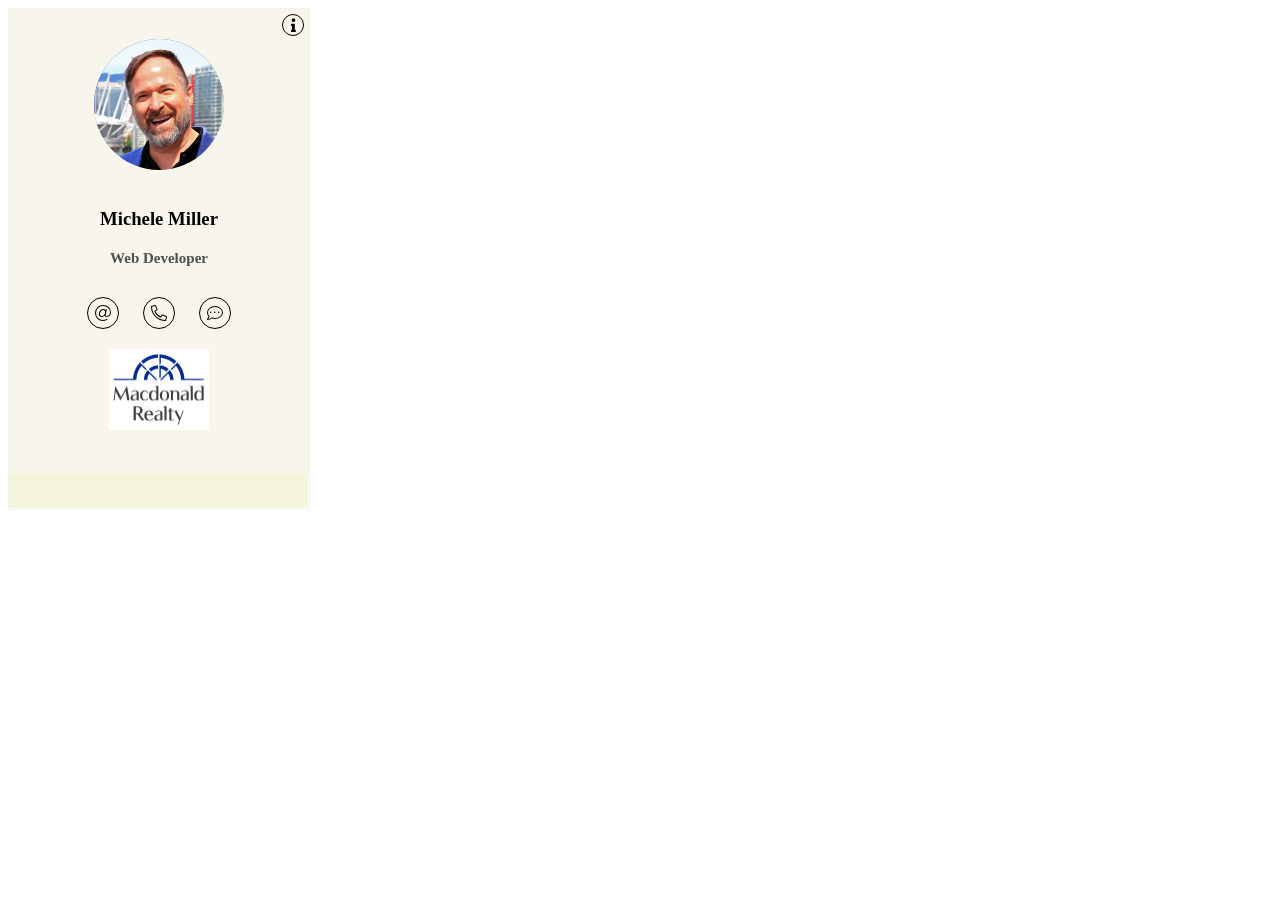
==== vertical/index.html @ 0ab2b342 "Flip card with 3 state" ====
<!DOCTYPE html>
<html>

<head>
    <meta http-equiv="Content-Type" content="text/html; charset=UTF-8">
    <meta http-equiv="X-UA-Compatible" content="IE=edge">
    <meta name="viewport" content="width=device-width,initial-scale=1.0,user-scalable=0,minimal-ui">
    <title>SB Cards - Vertical</title>
    <link href="https://fonts.googleapis.com/css2?family=Montserrat:ital,wght@0,300;0,400;0,500;0,600;1,400;1,500;1,600"
        rel="stylesheet">
    <link href="https://cdn.jsdelivr.net/npm/bootstrap@5.0.2/dist/css/bootstrap.min.css" rel="stylesheet"
        integrity="sha384-EVSTQN3/azprG1Anm3QDgpJLIm9Nao0Yz1ztcQTwFspd3yD65VohhpuuCOmLASjC" crossorigin="anonymous">
    <link rel="stylesheet" href="../fonts/font-awesome/css/all.min.css">
    <link rel="stylesheet" href="../css/sbcv.css" />
</head>


<body>
    <!-- <div style="height:100vh; width:100vw; padding-top: 40%; padding-left: 40%;">-->
    <div>
        <div style="width:300px; height: 500px; background-color: beige;">
            <!-- BEGIN: Build Card Here -->

            <div class="flip-card">
                <div class="flip-card-inner" id="flipCard">
                    <div class="flip-card-front">
                        <div class="cards">
                            <div class="info-view">
                                <span id="open-view" class=""><i class="fas fa-info"></i></span>
                            </div>
                            <div class="our-team">
                                <div class="picture">
                                    <img class="img-fluid" src="../images/profile-1.png">
                                </div>
                                <div class="team-content">
                                    <h3 class="name">Michele Miller</h3>
                                    <h4 class="title">Web Developer</h4>
                                </div>
                                <div class="const-icons">
                                    <span><i class="fal fa-at"></i></span>
                                    <span><i class="fal fa-phone-alt"></i></span>
                                    <span><i class="fal fa-comment-dots"></i></span>
                                </div>
                                <div class="logo">
                                    <img src="../images/logo-1.png" alt="">
                                </div>
                            </div>

                            <div class="social">
                                <span class="links">
                                    <a href=""><i class="fal fa-comment-dots"></i></a>
                                </span>
                                <span class="links">
                                    <a href=""><i class="fal fa-comment-dots"></i></a>
                                </span>
                                <span class="links">
                                    <a href=""><i class="fal fa-comment-dots"></i></a>
                                </span>
                                <span class="links">
                                    <a href=""><i class="fal fa-comment-dots"></i></a>
                                </span>
                                <span class="links">
                                    <a href=""><i class="fal fa-comment-dots"></i></a>
                                </span>
                                <span class="links">
                                    <a href=""><i class="fal fa-comment-dots"></i></a>
                                </span>
                            </div>
                        </div>
                    </div>
                    <div class="flip-card-back">
                        <div class="cards">
                            <div class="info-view">
                                <span id="close-view"><i class="fal fa-times"></i></span>
                            </div>
                            <div class="our-team">
                                <div class="picture">
                                    <img class="img-fluid" src="../images/profile-1.png">
                                </div>
                                <div class="team-content">
                                    <h3 class="name">Michele Miller</h3>
                                    <h4 class="title">Web Developer</h4>
                                </div>
                                <div class="desc">
                                    <p>Lorem ipsum, dolor sit amet consectetur adipisicing elit. Corporis, eaque cum in sed modi, distinctio iusto vel tempora repudiandae eligendi libero totam dolorum incidunt animi amet pariatur optio ipsam architecto.
                                    Ab voluptate veniam explicabo rem ducimus, porro tenetur molestiae vel aperiam delectus error nihil excepturi vero modi? A veniam, mollitia, vel, ducimus veritatis impedit non provident obcaecati ratione aliquam fugit.</p>
                                </div>
                            </div>
                            
                        </div>
                    </div>
                </div>
            </div>

            <!-- END: End Card Here-->
        </div>
    </div>

    <script src="https://cdn.jsdelivr.net/npm/bootstrap@5.0.2/dist/js/bootstrap.bundle.min.js"
        integrity="sha384-MrcW6ZMFYlzcLA8Nl+NtUVF0sA7MsXsP1UyJoMp4YLEuNSfAP+JcXn/tWtIaxVXM"
        crossorigin="anonymous"></script>
    <script src="../js/main.js"></script>
</body>
---- css/sbcv.css ----
.our-team {
    padding-top: 30px;
    padding-bottom: 40px;
    background-color: #f7f5ec;
    text-align: center;
    overflow: hidden;
    position: relative;
  }
  
  .our-team .picture {
    display: inline-block;
    height: 130px;
    width: 130px;
    margin-bottom: 20px;
    z-index: 1;
    position: relative;
  }
  
  .our-team .picture::before {
    content: "";
    width: 100%;
    height: 0;
    border-radius: 50%;
    background-color: #1369ce;
    position: absolute;
    bottom: 135%;
    right: 0;
    left: 0;
    opacity: 0.9;
    transform: scale(3);
    transition: all 0.3s linear 0s;
  }
  
  .cards:hover .picture::before {
    height: 100%;
  }
  
  .our-team .picture::after {
    content: "";
    width: 100%;
    height: 100%;
    border-radius: 50%;
    background-color: #1369ce;
    position: absolute;
    top: 0;
    left: 0;
    z-index: -1;
  }
  
  .our-team .picture img {
    width: 100%;
    height: auto;
    border-radius: 50%;
    transform: scale(1);
    transition: all 0.9s ease 0s;
  }
  
  .cards:hover .picture img {
    box-shadow: 0 0 0 14px #f7f5ec;
    transform: scale(0.7);
  }
  
  .our-team .title {
    display: block;
    font-size: 15px;
    color: #4e5052;
    text-transform: capitalize;
  }
  


.cards{
    position: relative;
    overflow: hidden;
}
  .const-icons span{
    margin: 10px;
  }
  .const-icons span, .info-view span, .social span a{
    border: 1px solid #000000;
    border-radius: 50px;
    height: 30px;
    width: 30px;
    display: inline-flex;
    justify-content: center;
    align-items: center;
  }
  .info-view {
    position: absolute;
    top: 0;
    right: 0;
    z-index: 5;
    margin-top: 5px;
    margin-right: 5px;
    font-size: 13px;
  }
  .info-view span{
    cursor: pointer;
    height: 20px;
    width: 20px;
  }
  .info-view .close{
      display: none!important;
  }
  .cards .logo{
    text-align: center;
    margin-top: 10px;
  }
  .cards .logo img{
      max-width: 100px;
  }
  .cards .social {
    width: 100%;
    padding: 10px;
    margin: 0;
    background-color: #1369ce;
    position: absolute;
    bottom: -100%;
    left: 0;
    transition: all 0.5s ease 0s;
    display: flex;
    flex-wrap: wrap;
    justify-content: center;
  }

  .cards:hover .social {
    bottom: 0;
  }
  
  .cards .social .links {
    display: inline-block;
  }
  
  .cards .social .links a {
    font-size: 17px;
    margin: 10px;
    color: white;
    transition: all 0.3s ease 0s;
    text-decoration: none;
    border-color: #ffffff;
  }
  
  .cards .social .links a:hover {
    color: #1369ce;
    background-color: #f7f5ec;
  }


  .flip-card {
    background-color: transparent;
    width: 100%;
    height: 100%;
    border: 1px solid #f1f1f1;
    perspective: 1000px;
  }
  
  .flip-card-inner {
    position: relative;
    width: 100%;
    height: 100%;
    text-align: center;
    transition: transform 0.8s;
    transform-style: preserve-3d;
  }
  
  
  .flip-card-front, .flip-card-back {
    position: absolute;
    width: 100%;
    height: 100%;
    -webkit-backface-visibility: hidden;
    backface-visibility: hidden;
  }
  
  .flip-card-back {
    transform: rotateY(180deg);
  }
  .flip-card-back .our-team .picture::before{
      background-color: transparent;
  }
  .desc{
      margin: 20px 10px 0;
      max-height: 200px;
      overflow-y: scroll;
  }
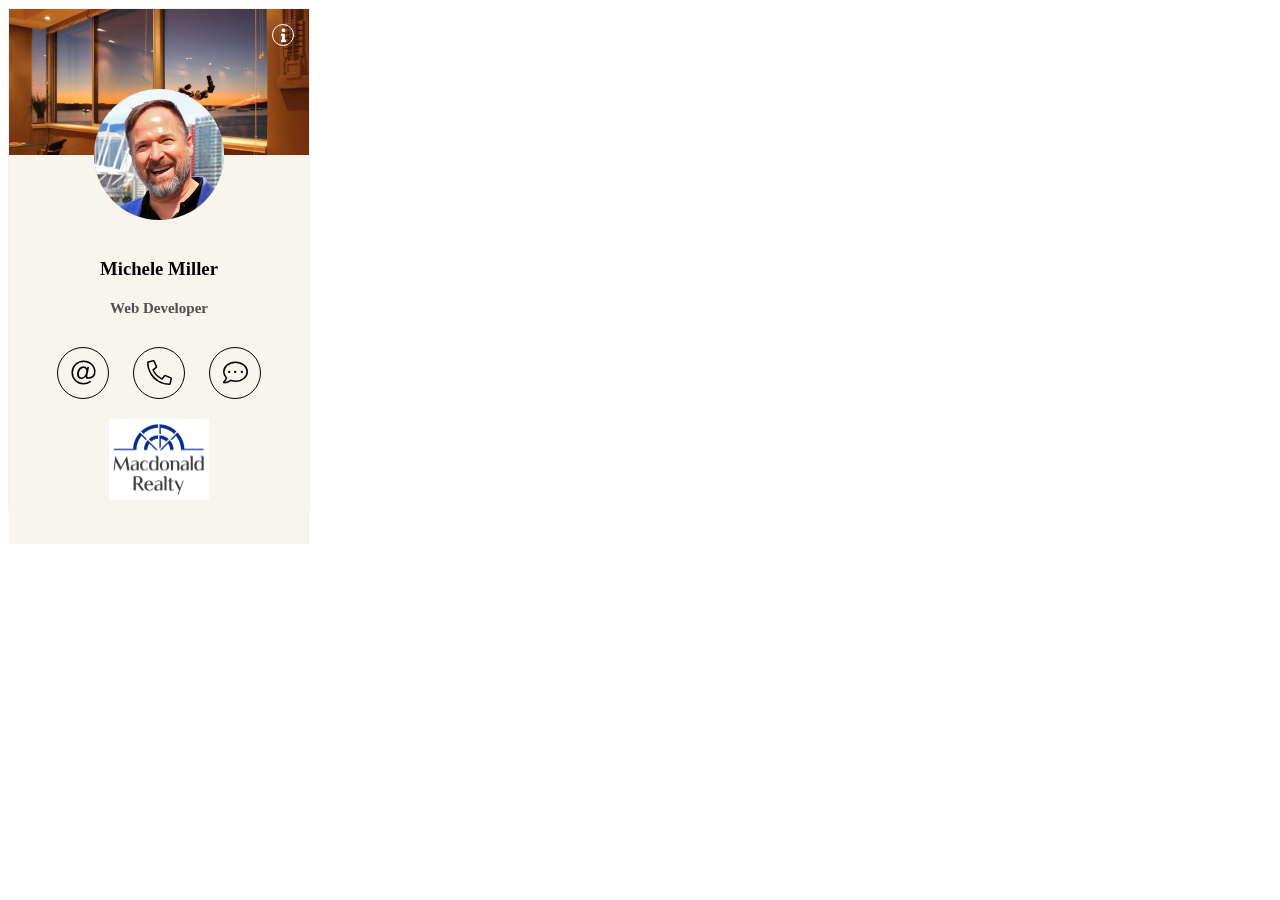
==== commit 977f44bd: "Updated" ====
--- a/vertical/index.html
+++ b/vertical/index.html
@@ -22,12 +22,13 @@
             <!-- BEGIN: Build Card Here -->
 
             <div class="flip-card">
+                
+                <input type="radio" name="toggleBtn" id="open-view">
+                <label for="open-view" id="open-viewL" class=""><i class="fas fa-info"></i></label>
                 <div class="flip-card-inner" id="flipCard">
                     <div class="flip-card-front">
                         <div class="cards">
-                            <div class="info-view">
-                                <span id="open-view" class=""><i class="fas fa-info"></i></span>
-                            </div>
+                            
                             <div class="our-team">
                                 <div class="picture">
                                     <img class="img-fluid" src="../images/profile-1.png">
@@ -71,7 +72,10 @@
                     <div class="flip-card-back">
                         <div class="cards">
                             <div class="info-view">
-                                <span id="close-view"><i class="fal fa-times"></i></span>
+                                <div class="info-view">
+                                    <input type="radio" name="toggleBtn" id="close-view">
+                                    <label for="close-view" id="close-viewL" class=""><i class="fal fa-times"></i></label>
+                                </div>
                             </div>
                             <div class="our-team">
                                 <div class="picture">
--- a/css/sbcv.css
+++ b/css/sbcv.css
@@ -1,10 +1,11 @@
 .our-team {
-    padding-top: 30px;
+    padding-top: 80px;
     padding-bottom: 40px;
     background-color: #f7f5ec;
     text-align: center;
     overflow: hidden;
     position: relative;
+    height: 100%;
   }
   
   .our-team .picture {
@@ -18,22 +19,19 @@
   
   .our-team .picture::before {
     content: "";
-    width: 100%;
-    height: 0;
-    border-radius: 50%;
-    background-color: #1369ce;
-    position: absolute;
-    bottom: 135%;
-    right: 0;
-    left: 0;
-    opacity: 0.9;
-    transform: scale(3);
+    width: 300px;
+    height: 150px;
+    background-image: url('../images/header.jpg');
+    background-size: cover;
+    position: absolute;
+    top: -65%;
+    left: -85px;
+    opacity: 1;
+    transform: scale(1);
     transition: all 0.3s linear 0s;
-  }
-  
-  .cards:hover .picture::before {
-    height: 100%;
-  }
+    
+  }
+  
   
   .our-team .picture::after {
     content: "";
@@ -76,28 +74,38 @@
   .const-icons span{
     margin: 10px;
   }
-  .const-icons span, .info-view span, .social span a{
+  .const-icons span, .info-view span, .social span a,#open-viewL{
     border: 1px solid #000000;
     border-radius: 50px;
-    height: 30px;
-    width: 30px;
+    height: 50px;
+    width: 50px;
     display: inline-flex;
     justify-content: center;
     align-items: center;
-  }
-  .info-view {
+    font-size: 25px;
+  }
+  .flip-card{
+      position: relative;
+  }
+  .info-view,#open-viewL,#close-viewL {
     position: absolute;
     top: 0;
     right: 0;
     z-index: 5;
     margin-top: 5px;
     margin-right: 5px;
-    font-size: 13px;
-  }
-  .info-view span{
+  }
+  .info-view span,#open-viewL,#close-viewL{
     cursor: pointer;
     height: 20px;
     width: 20px;
+    font-size: 13px;
+    color:#ffffff;
+    border:1px solid #ffffff ;
+    border-radius: 50px;
+  }
+  #open-viewL{
+      margin: 15px;
   }
   .info-view .close{
       display: none!important;
@@ -132,7 +140,7 @@
   }
   
   .cards .social .links a {
-    font-size: 17px;
+    font-size: 25px;
     margin: 10px;
     color: white;
     transition: all 0.3s ease 0s;
@@ -149,7 +157,7 @@
   .flip-card {
     background-color: transparent;
     width: 100%;
-    height: 100%;
+    height: 500px;
     border: 1px solid #f1f1f1;
     perspective: 1000px;
   }
@@ -182,4 +190,14 @@
       margin: 20px 10px 0;
       max-height: 200px;
       overflow-y: scroll;
-  }+  }
+  #open-view:checked ~ #flipCard{
+      transform: rotateY(180deg);
+  }
+  #open-view:checked+label{
+      display: none;
+  }
+  
+input[type=radio]{
+    display: none;
+}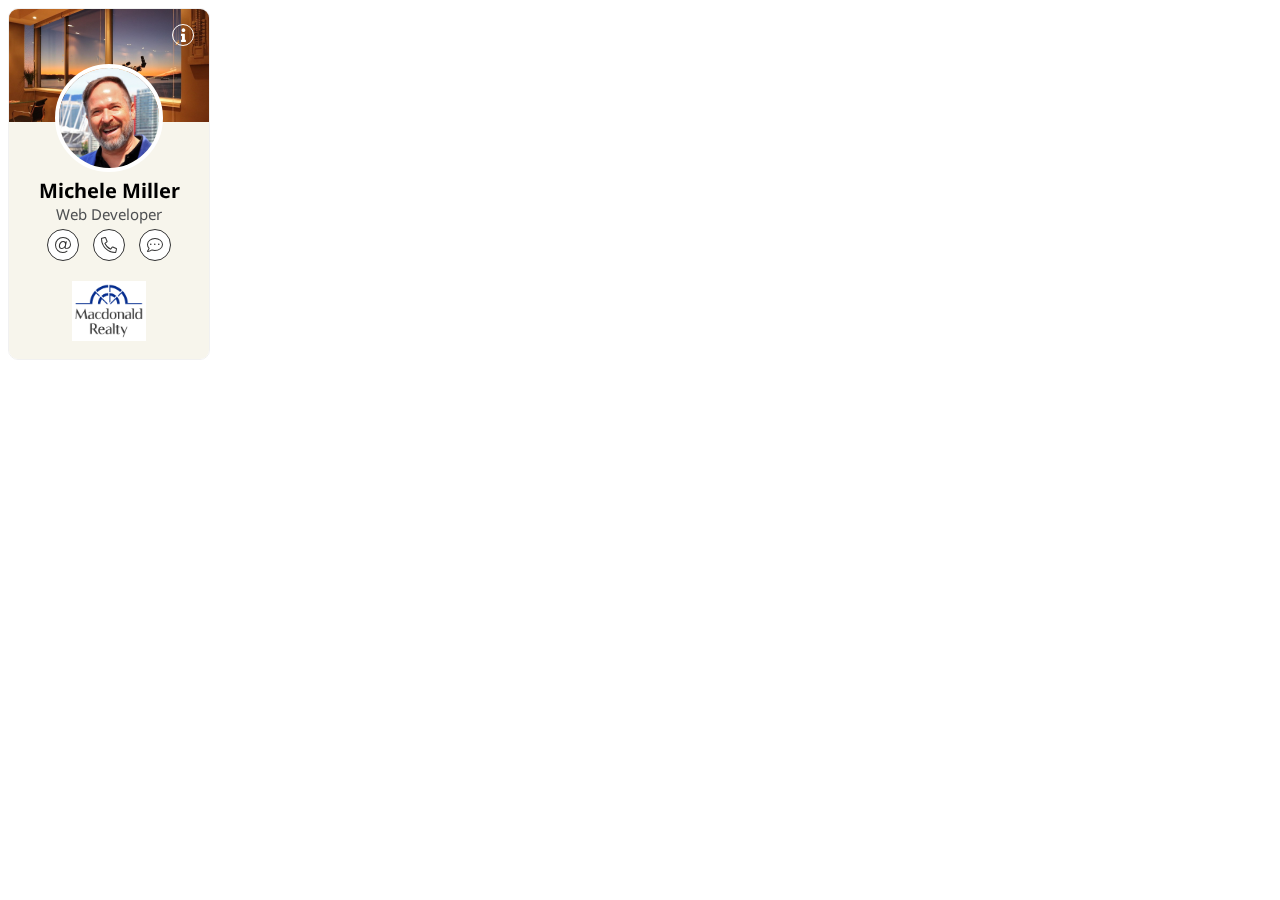
==== commit b4575f90: "Design space fixed" ====
--- a/vertical/index.html
+++ b/vertical/index.html
@@ -6,41 +6,40 @@
     <meta http-equiv="X-UA-Compatible" content="IE=edge">
     <meta name="viewport" content="width=device-width,initial-scale=1.0,user-scalable=0,minimal-ui">
     <title>SB Cards - Vertical</title>
-    <link href="https://fonts.googleapis.com/css2?family=Montserrat:ital,wght@0,300;0,400;0,500;0,600;1,400;1,500;1,600"
-        rel="stylesheet">
-    <link href="https://cdn.jsdelivr.net/npm/bootstrap@5.0.2/dist/css/bootstrap.min.css" rel="stylesheet"
-        integrity="sha384-EVSTQN3/azprG1Anm3QDgpJLIm9Nao0Yz1ztcQTwFspd3yD65VohhpuuCOmLASjC" crossorigin="anonymous">
+    <link rel="preconnect" href="https://fonts.googleapis.com">
+    <link href="https://fonts.googleapis.com/css2?family=Noto+Sans:wght@300;400;500;700&display=swap" rel="stylesheet">
     <link rel="stylesheet" href="../fonts/font-awesome/css/all.min.css">
     <link rel="stylesheet" href="../css/sbcv.css" />
 </head>
 
 
 <body>
-    <!-- <div style="height:100vh; width:100vw; padding-top: 40%; padding-left: 40%;">-->
+    <!-- <div style="height:100vh; width:100vw; padding-top: 40%;beige padding-left: 40%;">-->
     <div>
-        <div style="width:300px; height: 500px; background-color: beige;">
+        <div style="width:300px; height: 500px; background-color: '';">
             <!-- BEGIN: Build Card Here -->
 
             <div class="flip-card">
-                
+
                 <input type="radio" name="toggleBtn" id="open-view">
                 <label for="open-view" id="open-viewL" class=""><i class="fas fa-info"></i></label>
                 <div class="flip-card-inner" id="flipCard">
                     <div class="flip-card-front">
                         <div class="cards">
-                            
+
                             <div class="our-team">
-                                <div class="picture">
+                                <div class="picture" style="background-image: url('../images/header.jpg');">
                                     <img class="img-fluid" src="../images/profile-1.png">
+                                    <!--<span class="fallback_image"><i class="fas fa-user"> </i></span>-->
                                 </div>
                                 <div class="team-content">
-                                    <h3 class="name">Michele Miller</h3>
-                                    <h4 class="title">Web Developer</h4>
+                                    <h3 class="name text-20">Michele Miller</h3>
+                                    <h4 class="title text-14">Web Developer</h4>
                                 </div>
                                 <div class="const-icons">
-                                    <span><i class="fal fa-at"></i></span>
-                                    <span><i class="fal fa-phone-alt"></i></span>
-                                    <span><i class="fal fa-comment-dots"></i></span>
+                                    <a href="#"><i class="fal fa-at"></i></a>
+                                    <a href="#"><i class="fal fa-phone-alt"></i></a>
+                                    <a href="#"><i class="fal fa-comment-dots"></i></a>
                                 </div>
                                 <div class="logo">
                                     <img src="../images/logo-1.png" alt="">
@@ -74,7 +73,8 @@
                             <div class="info-view">
                                 <div class="info-view">
                                     <input type="radio" name="toggleBtn" id="close-view">
-                                    <label for="close-view" id="close-viewL" class=""><i class="fal fa-times"></i></label>
+                                    <label for="close-view" id="close-viewL" class=""><i
+                                            class="fal fa-times"></i></label>
                                 </div>
                             </div>
                             <div class="our-team">
@@ -86,11 +86,15 @@
                                     <h4 class="title">Web Developer</h4>
                                 </div>
                                 <div class="desc">
-                                    <p>Lorem ipsum, dolor sit amet consectetur adipisicing elit. Corporis, eaque cum in sed modi, distinctio iusto vel tempora repudiandae eligendi libero totam dolorum incidunt animi amet pariatur optio ipsam architecto.
-                                    Ab voluptate veniam explicabo rem ducimus, porro tenetur molestiae vel aperiam delectus error nihil excepturi vero modi? A veniam, mollitia, vel, ducimus veritatis impedit non provident obcaecati ratione aliquam fugit.</p>
+                                    <p>Lorem ipsum, dolor sit amet consectetur adipisicing elit. Corporis, eaque cum in
+                                        sed modi, distinctio iusto vel tempora repudiandae eligendi libero totam dolorum
+                                        incidunt animi amet pariatur optio ipsam architecto.
+                                        Ab voluptate veniam explicabo rem ducimus, porro tenetur molestiae vel aperiam
+                                        delectus error nihil excepturi vero modi? A veniam, mollitia, vel, ducimus
+                                        veritatis impedit non provident obcaecati ratione aliquam fugit.</p>
                                 </div>
                             </div>
-                            
+
                         </div>
                     </div>
                 </div>
@@ -99,9 +103,4 @@
             <!-- END: End Card Here-->
         </div>
     </div>
-
-    <script src="https://cdn.jsdelivr.net/npm/bootstrap@5.0.2/dist/js/bootstrap.bundle.min.js"
-        integrity="sha384-MrcW6ZMFYlzcLA8Nl+NtUVF0sA7MsXsP1UyJoMp4YLEuNSfAP+JcXn/tWtIaxVXM"
-        crossorigin="anonymous"></script>
-    <script src="../js/main.js"></script>
-</body>+</body>
--- a/css/sbcv.css
+++ b/css/sbcv.css
@@ -1,80 +1,17 @@
-.our-team {
-    padding-top: 80px;
-    padding-bottom: 40px;
-    background-color: #f7f5ec;
-    text-align: center;
-    overflow: hidden;
-    position: relative;
-    height: 100%;
-  }
-  
-  .our-team .picture {
-    display: inline-block;
-    height: 130px;
-    width: 130px;
-    margin-bottom: 20px;
-    z-index: 1;
-    position: relative;
-  }
-  
-  .our-team .picture::before {
-    content: "";
-    width: 300px;
-    height: 150px;
-    background-image: url('../images/header.jpg');
-    background-size: cover;
-    position: absolute;
-    top: -65%;
-    left: -85px;
-    opacity: 1;
-    transform: scale(1);
-    transition: all 0.3s linear 0s;
-    
-  }
-  
-  
-  .our-team .picture::after {
-    content: "";
-    width: 100%;
-    height: 100%;
-    border-radius: 50%;
-    background-color: #1369ce;
-    position: absolute;
-    top: 0;
-    left: 0;
-    z-index: -1;
-  }
-  
-  .our-team .picture img {
-    width: 100%;
-    height: auto;
-    border-radius: 50%;
-    transform: scale(1);
-    transition: all 0.9s ease 0s;
-  }
-  
-  .cards:hover .picture img {
-    box-shadow: 0 0 0 14px #f7f5ec;
-    transform: scale(0.7);
-  }
-  
-  .our-team .title {
-    display: block;
-    font-size: 15px;
-    color: #4e5052;
-    text-transform: capitalize;
-  }
-  
-
-
-.cards{
-    position: relative;
-    overflow: hidden;
-}
-  .const-icons span{
+.flip-card {
+    position: relative;
+    font-family: 'Noto Sans', sans-serif;
+}
+.cards {
+    position: relative;
+    overflow: hidden;
+}
+
+.const-icons span {
     margin: 10px;
-  }
-  .const-icons span, .info-view span, .social span a,#open-viewL{
+}
+
+#open-viewL {
     border: 1px solid #000000;
     border-radius: 50px;
     height: 50px;
@@ -83,41 +20,115 @@
     justify-content: center;
     align-items: center;
     font-size: 25px;
-  }
-  .flip-card{
-      position: relative;
-  }
-  .info-view,#open-viewL,#close-viewL {
+}
+
+.info-view,
+#open-viewL,
+#close-viewL {
     position: absolute;
     top: 0;
     right: 0;
     z-index: 5;
     margin-top: 5px;
     margin-right: 5px;
-  }
-  .info-view span,#open-viewL,#close-viewL{
+}
+
+
+#open-viewL,
+#close-viewL {
     cursor: pointer;
     height: 20px;
     width: 20px;
     font-size: 13px;
-    color:#ffffff;
-    border:1px solid #ffffff ;
+    color: #ffffff;
+    border: 1px solid #ffffff;
     border-radius: 50px;
-  }
-  #open-viewL{
-      margin: 15px;
-  }
-  .info-view .close{
-      display: none!important;
-  }
-  .cards .logo{
+}
+
+#open-viewL {
+    margin: 15px;
+}
+
+.info-view .close {
+    display: none !important;
+}
+
+.our-team {
+    background-color: #f7f5ec;
+    text-align: center;
+    overflow: hidden;
+    position: relative;
+    height: 100%;
+}
+
+h3,
+h4 {
+    margin: 0;
+}
+.our-team .picture{
+    background-size: cover;
+    background-color: aquamarine;
+}
+.our-team .picture .fallback_image{
+    border-radius: 100px;
+    height: 100px;
+    width: 100px;
+    border: 4px solid #ffffff;
+    margin-left: auto;
+    margin-right: auto;
+    font-size: 90px;
+    display: flex;
+    align-items: flex-end;
+    justify-content: center;
+    overflow: hidden;
+    background: rgb(203, 203, 203);
+    color: aliceblue;
+    position: relative;
+    bottom: -55px;
+}
+.our-team .picture img{
+    margin-top: 55px;
+    border-radius: 100px;
+    height: 100px;
+    width: 100px;
+    border: 4px solid #ffffff;
+    margin-bottom: -55px;
+}
+.our-team .team-content{
+    margin-top: 55px;
+}
+.text-20{
+    font-size: 20px;
+}
+.text-18{
+    font-size: 18px;
+}
+.text-16{
+    font-size: 16px;
+}
+.text-14{
+    font-size: 14px;
+}
+
+.our-team .title {
+    display: block;
+    font-size: 15px;
+    color: #4e5052;
+    text-transform: capitalize;
+    font-weight: normal;
+}
+
+.cards .logo {
     text-align: center;
     margin-top: 10px;
-  }
-  .cards .logo img{
-      max-width: 100px;
-  }
-  .cards .social {
+    padding: 10px 0 20px;
+}
+
+.cards .logo img {
+    height: 60px;
+}
+
+.cards .social {
     width: 100%;
     padding: 10px;
     margin: 0;
@@ -129,75 +140,93 @@
     display: flex;
     flex-wrap: wrap;
     justify-content: center;
-  }
-
-  .cards:hover .social {
+}
+
+.cards:hover .social {
     bottom: 0;
-  }
-  
-  .cards .social .links {
+}
+
+.cards .social .links {
     display: inline-block;
-  }
-  
-  .cards .social .links a {
+}
+
+.cards .social .links a {
     font-size: 25px;
     margin: 10px;
     color: white;
     transition: all 0.3s ease 0s;
     text-decoration: none;
     border-color: #ffffff;
-  }
-  
-  .cards .social .links a:hover {
+}
+
+.cards .social .links a:hover {
     color: #1369ce;
     background-color: #f7f5ec;
-  }
-
-
-  .flip-card {
+}
+
+
+.flip-card {
     background-color: transparent;
-    width: 100%;
-    height: 500px;
+    width: 200px;
+    height: 350px;
     border: 1px solid #f1f1f1;
     perspective: 1000px;
-  }
-  
-  .flip-card-inner {
+    overflow: hidden;
+    border-radius: 10px;
+}
+
+.flip-card-inner {
     position: relative;
     width: 100%;
-    height: 100%;
     text-align: center;
     transition: transform 0.8s;
     transform-style: preserve-3d;
-  }
-  
-  
-  .flip-card-front, .flip-card-back {
+}
+
+
+.flip-card-front,
+.flip-card-back {
     position: absolute;
     width: 100%;
     height: 100%;
     -webkit-backface-visibility: hidden;
     backface-visibility: hidden;
-  }
-  
-  .flip-card-back {
+}
+
+.flip-card-back {
     transform: rotateY(180deg);
-  }
-  .flip-card-back .our-team .picture::before{
-      background-color: transparent;
-  }
-  .desc{
-      margin: 20px 10px 0;
-      max-height: 200px;
-      overflow-y: scroll;
-  }
-  #open-view:checked ~ #flipCard{
-      transform: rotateY(180deg);
-  }
-  #open-view:checked+label{
-      display: none;
-  }
-  
-input[type=radio]{
+}
+
+.desc {
+    margin: 20px 10px 0;
+    max-height: 200px;
+    overflow-y: scroll;
+}
+
+#open-view:checked~#flipCard {
+    transform: rotateY(180deg);
+}
+
+#open-view:checked+label {
     display: none;
-}+}
+input[type=radio] {
+    display: none;
+}
+.const-icons{
+    margin-top: 5px;
+}
+.const-icons a{
+    border:1px solid #333;
+    color: #333;
+    background-color: #ffffff;
+    border-radius: 50px;
+    font-size: 16px;
+    height: 30px;
+    width: 30px;
+    display: inline-flex;
+    justify-content: center;
+    align-items: center;
+    text-decoration: none;
+    margin: 0 5px;
+}
